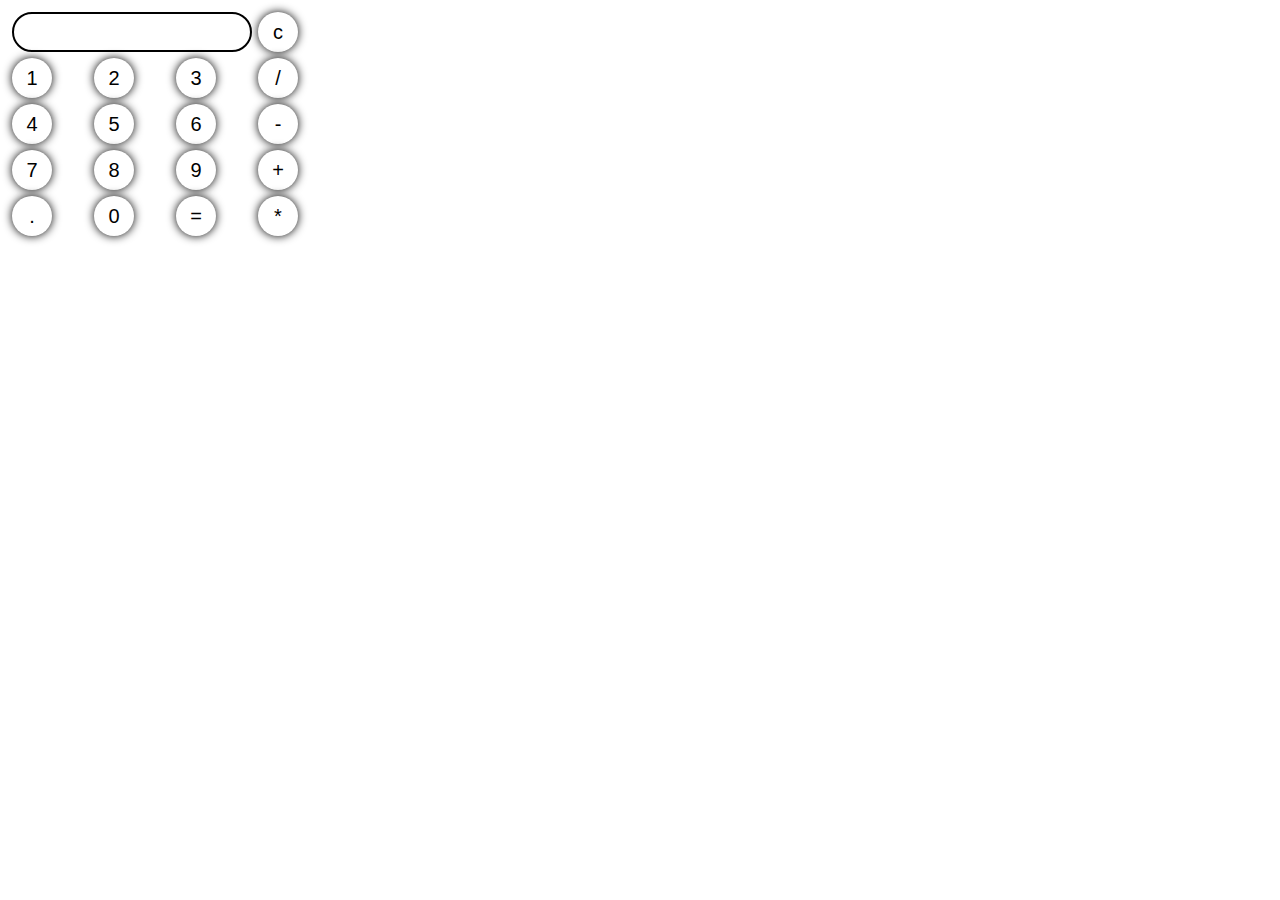
==== apps/calc/index.html @ a6ea4f86 "rel3" ====
<html>
   <head>
      <script>
         //function that display value
         function dis(val)
         {
             document.getElementById("result").value+=val
         }
           
         //function that evaluates the digit and return result
         function solve()
         {
             let x = document.getElementById("result").value
             let y = eval(x)
             document.getElementById("result").value = y
         }
           
         //function that clear the display
         function clr()
         {
             document.getElementById("result").value = ""
         }
      </script>
      <!-- for styling -->
      <style>
         input[type="button"]
         {
         background-color:white;
         color: black;
         border: solid transparent 2px;
         box-shadow: 0px 0px 10px 0px #000000;
         width: 40px;
         height: 40px;
         border-radius: 50px;
         font-size: 20px;
         font-family: Arial, Helvetica, sans-serif;
         }
  
         input[type="text"] {
         background-color:white;
         border: solid black 2px;
         width:100%;
         border-radius: 50px;
         height: 40px;
         font-size: 18px;
         font-family: Arial, Helvetica, sans-serif;
         }

         table {
            border: 2px transparent;
         }
      </style>
   </head>
   <!-- create table -->
   <body>
      <table border="1">
         <tr>
            <td colspan="3"><input type="text" id="result"/></td>
            <!-- clr() function will call clr to clear all value -->
            <td><input type="button" value="c" onclick="clr()"/> </td>
         </tr>
         <tr>
            <!-- create button and assign value to each button -->
            <!-- dis("1") will call function dis to display value -->
            <td><input type="button" value="1" onclick="dis('1')"/> </td>
            <td><input type="button" value="2" onclick="dis('2')"/> </td>
            <td><input type="button" value="3" onclick="dis('3')"/> </td>
            <td><input type="button" value="/" onclick="dis('/')"/> </td>
         </tr>
         <tr>
            <td><input type="button" value="4" onclick="dis('4')"/> </td>
            <td><input type="button" value="5" onclick="dis('5')"/> </td>
            <td><input type="button" value="6" onclick="dis('6')"/> </td>
            <td><input type="button" value="-" onclick="dis('-')"/> </td>
         </tr>
         <tr>
            <td><input type="button" value="7" onclick="dis('7')"/> </td>
            <td><input type="button" value="8" onclick="dis('8')"/> </td>
            <td><input type="button" value="9" onclick="dis('9')"/> </td>
            <td><input type="button" value="+" onclick="dis('+')"/> </td>
         </tr>
         <tr>
            <td><input type="button" value="." onclick="dis('.')"/> </td>
            <td><input type="button" value="0" onclick="dis('0')"/> </td>
            <!-- solve function call function solve to evaluate value -->
            <td><input type="button" value="=" onclick="solve()"/> </td>
            <td><input type="button" value="*" onclick="dis('*')"/> </td>
         </tr>
      </table>
   </body>
</html>
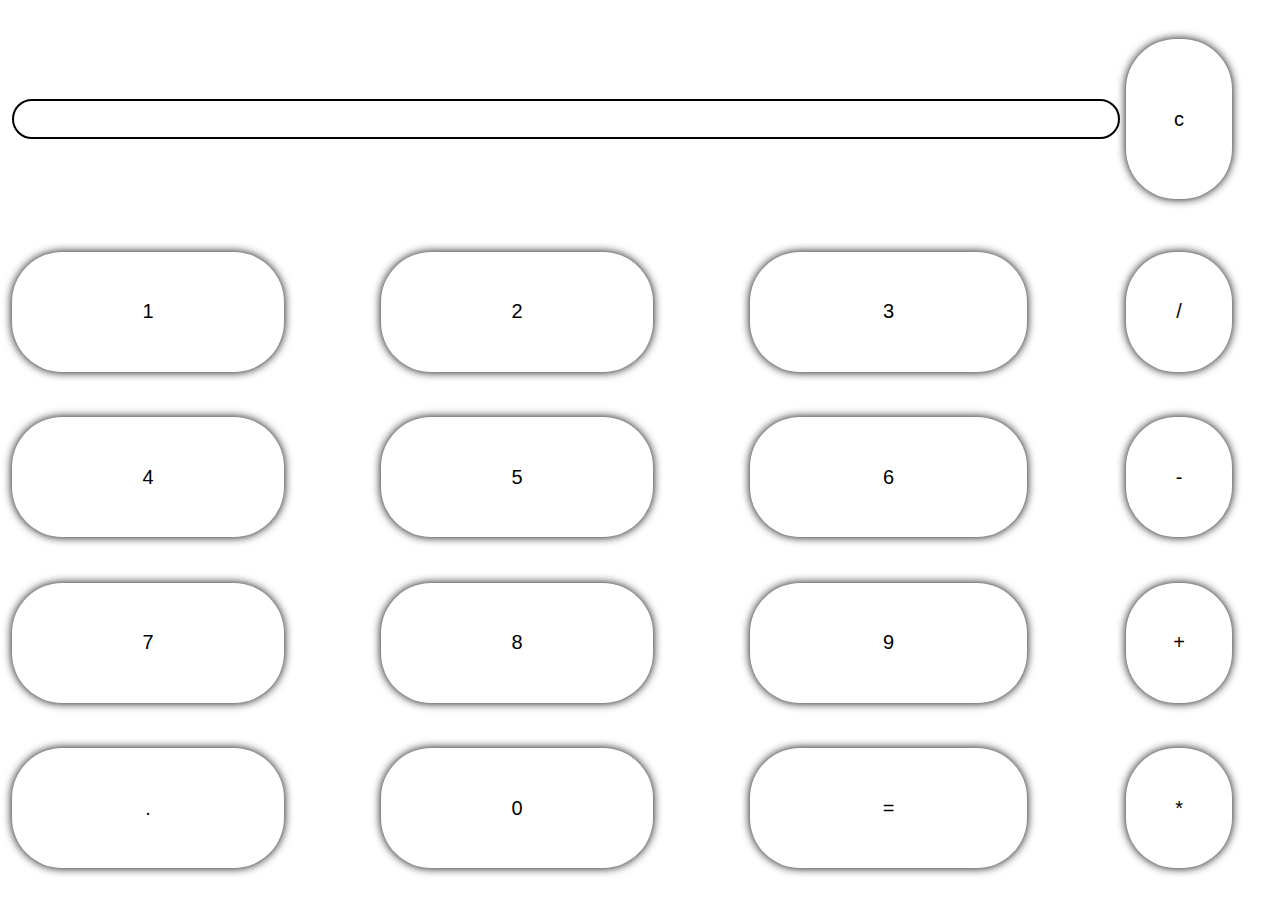
==== commit 7881008f: "AvalancheOS 2" ====
--- a/apps/calc/index.html
+++ b/apps/calc/index.html
@@ -30,8 +30,8 @@
          color: black;
          border: solid transparent 2px;
          box-shadow: 0px 0px 10px 0px #000000;
-         width: 40px;
-         height: 40px;
+         width: 75%;
+         height: 75%;
          border-radius: 50px;
          font-size: 20px;
          font-family: Arial, Helvetica, sans-serif;
@@ -49,6 +49,8 @@
 
          table {
             border: 2px transparent;
+            height: 100%;
+            width: 100%;
          }
       </style>
    </head>
